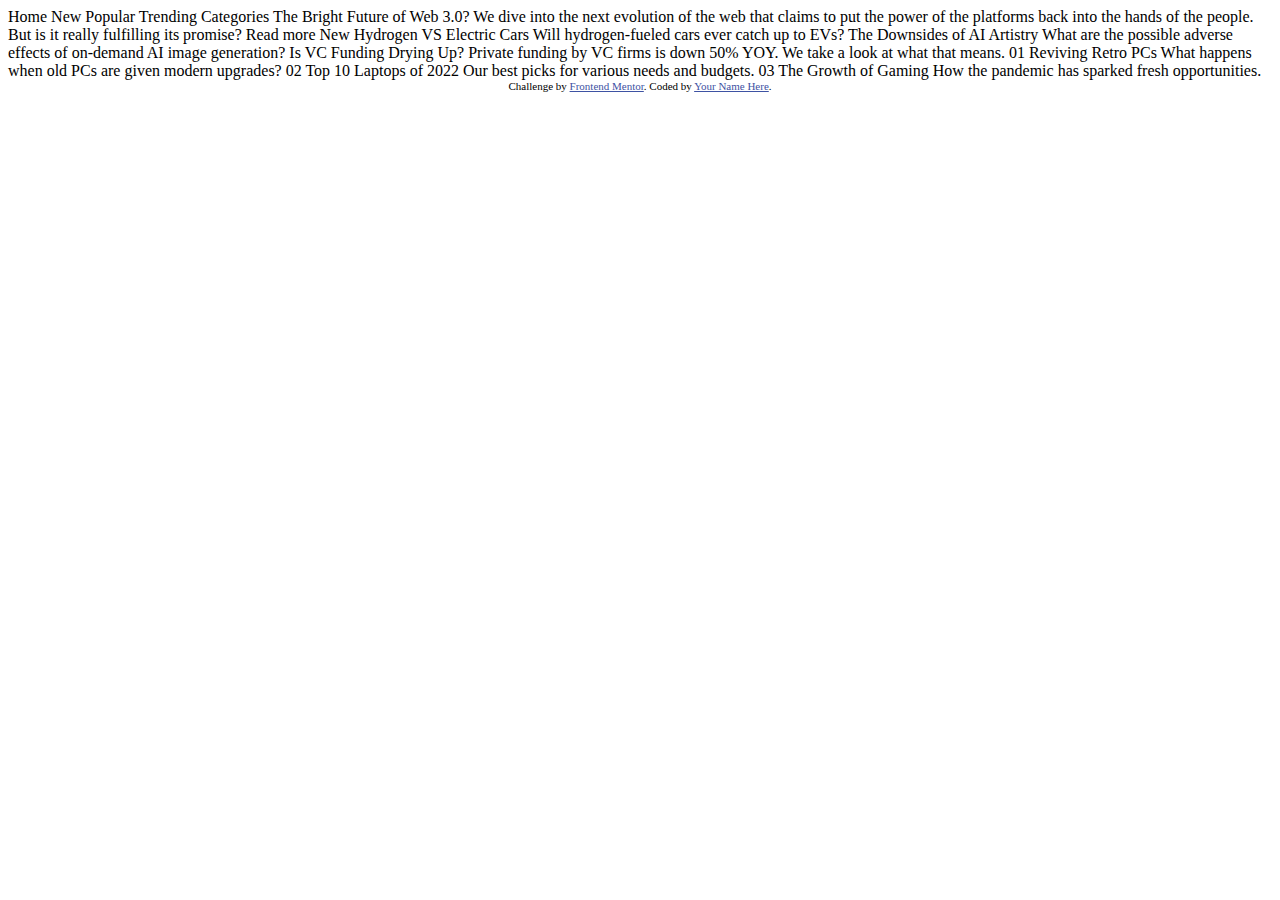
==== news-homepage-main/index.html @ ef5583aa "Starting a new project" ====
<!DOCTYPE html>
<html lang="en">
<head>
  <meta charset="UTF-8">
  <meta name="viewport" content="width=device-width, initial-scale=1.0"> <!-- displays site properly based on user's device -->

  <link rel="icon" type="image/png" sizes="32x32" href="./assets/images/favicon-32x32.png">
  
  <title>Frontend Mentor | News homepage</title>

  <!-- Feel free to remove these styles or customise in your own stylesheet 👍 -->
  <style>
    .attribution { font-size: 11px; text-align: center; }
    .attribution a { color: hsl(228, 45%, 44%); }
  </style>
</head>
<body>

  Home
  New
  Popular
  Trending
  Categories

  The Bright Future of Web 3.0?

  We dive into the next evolution of the web that claims to put the power of the platforms back into the hands of the people. 
  But is it really fulfilling its promise?

  Read more

  New 

  Hydrogen VS Electric Cars
  Will hydrogen-fueled cars ever catch up to EVs?

  The Downsides of AI Artistry
  What are the possible adverse effects of on-demand AI image generation?

  Is VC Funding Drying Up?
  Private funding by VC firms is down 50% YOY. We take a look at what that means.

  01
  Reviving Retro PCs
  What happens when old PCs are given modern upgrades?

  02
  Top 10 Laptops of 2022
  Our best picks for various needs and budgets.

  03
  The Growth of Gaming
  How the pandemic has sparked fresh opportunities.
  
  <div class="attribution">
    Challenge by <a href="https://www.frontendmentor.io?ref=challenge" target="_blank">Frontend Mentor</a>. 
    Coded by <a href="#">Your Name Here</a>.
  </div>
</body>
</html>
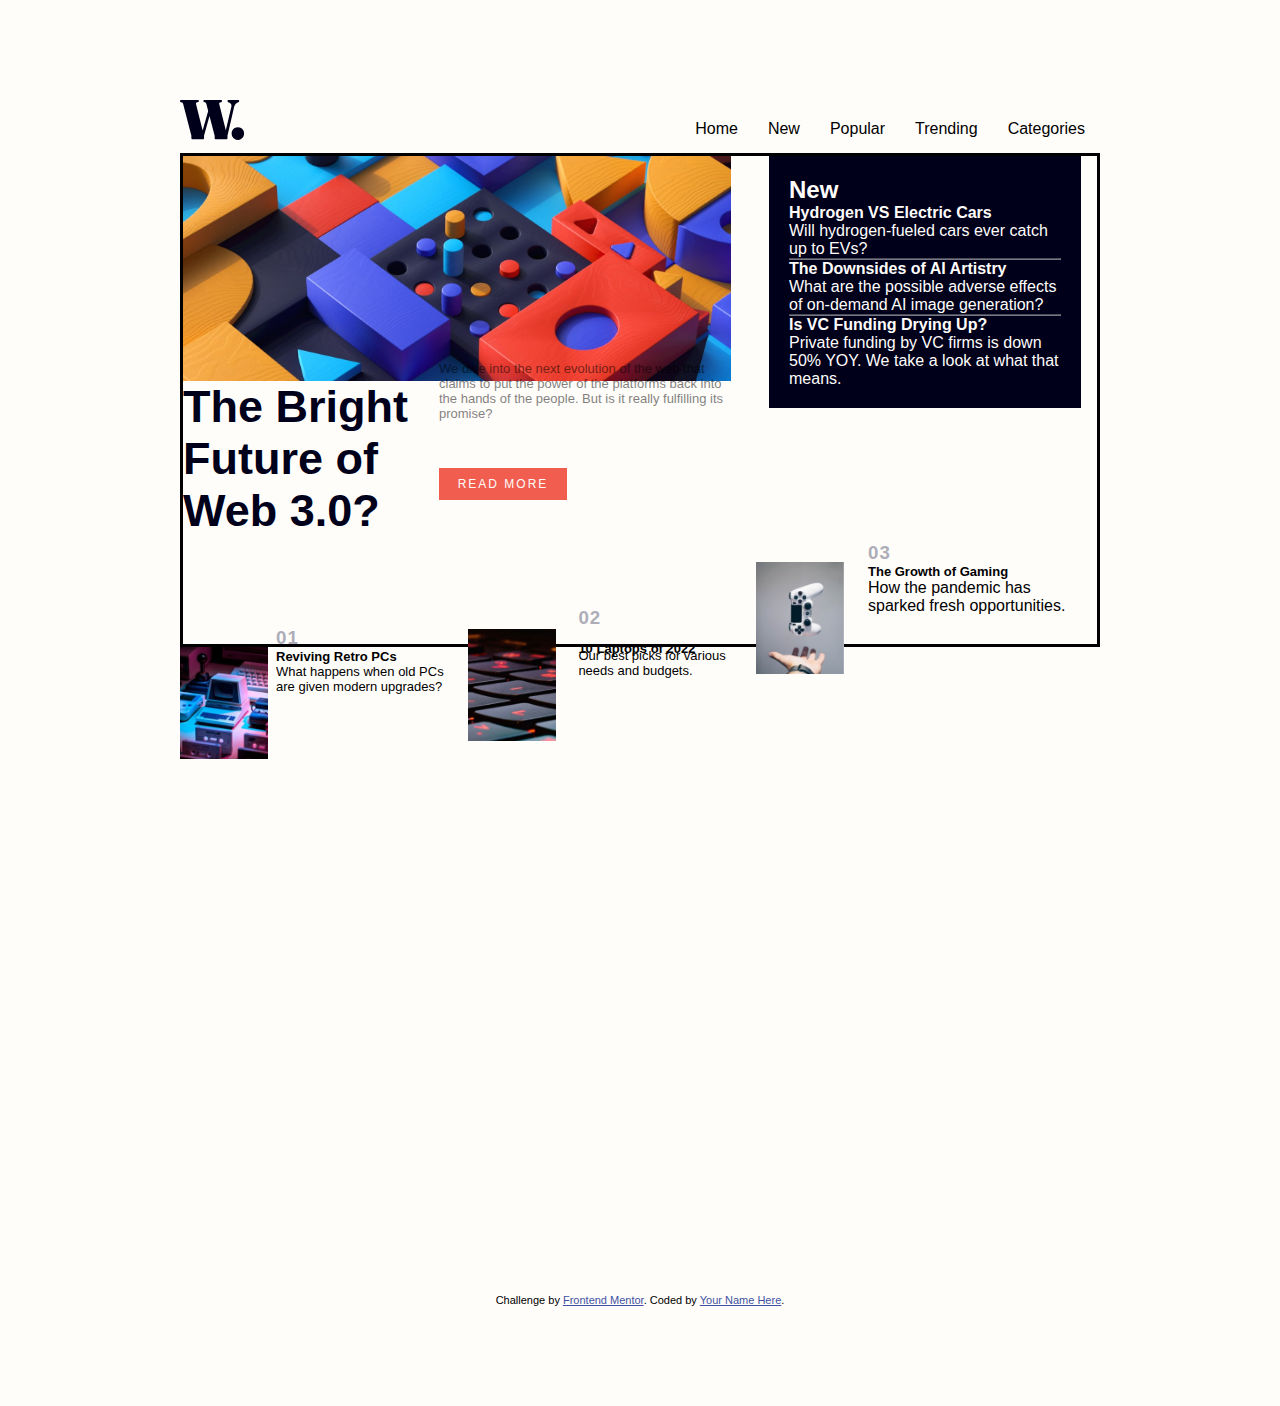
==== commit acdc25c0: "finished something" ====
--- a/news-homepage-main/index.html
+++ b/news-homepage-main/index.html
@@ -5,6 +5,11 @@
   <meta name="viewport" content="width=device-width, initial-scale=1.0"> <!-- displays site properly based on user's device -->
 
   <link rel="icon" type="image/png" sizes="32x32" href="./assets/images/favicon-32x32.png">
+  <link rel="stylesheet" href="desktop.css">
+  <!-- <link href="mobile.css" rel="stylesheet" media="all and (max-width: 780px)" /> -->
+  <!-- <link href="desktop.css" rel="stylesheet" media="all and (max-width: 1400px)" /> -->
+  <link rel="./index.html">
+  <link rel="import" href="component.html">
   
   <title>Frontend Mentor | News homepage</title>
 
@@ -15,42 +20,72 @@
   </style>
 </head>
 <body>
+  <div class="logo"><img src="./assets/images/logo.svg" ></div>
 
-  Home
-  New
-  Popular
-  Trending
-  Categories
+<div class="navbar">
+  <ul>
+    <li>Categories</li> 
+    <li>Trending</li> 
+    <li>Popular</li>
+    <li>New</li>
+ <li>Home</li> 
+</ul>
+</div>
+<div class="main-wrapper grid-container">
+<div class="grid-container">
+  <div class="grid-item one">
+    <img class="pic" src="./assets/images/image-web-3-desktop.jpg">
+  </div>
+  <div class="grid-item two">
+    <h2><p>New</p></h2>
+    <h4>Hydrogen VS Electric Cars</h4>
+    <p>Will hydrogen-fueled cars ever catch up to EVs?</p>
+    <hr>
+    <h4><p>The Downsides of AI Artistry</p></h4>
+    <p>What are the possible adverse effects of on-demand AI image generation?</p>
+    <hr>
+    <h4><p>Is VC Funding Drying Up?</p></h4>
+    <p>Private funding by VC firms is down 50% YOY. We take a look at what that means.</p>
+  </div>
+  <div class="grid-item three">
+    <h1 id="den">The Bright Future of Web 3.0?</h1>
+  </div>  
+  <div class="grid-item four">
+    We dive into the next evolution of the web that claims to put the power of the platforms back into the hands of the people.  But is it really fulfilling its promise?
+    <br><br>
+  </div>
+  <button class="read">Read more</button>
+  </div>
+  </div>
+  <div class="grid-item five">
+    <img class="pc" src="./assets/images/image-retro-pcs.jpg">
+  </div>
+  <div class="grid-item six">
+     <h3><p class="fiestpic">01</p></h3>
+<h4 class="firstpic"><p>Reviving Retro PCs</p></h4>
+ <p class="fest">What happens when old PCs are given modern upgrades?</p>
+  </div>
+  <div class="grid-item seven">
+    <img class="seven"src="./assets/images/image-top-laptops.jpg">
+  </div>
+  <div class="grid-item eight">
+   <h3><p class="siestpic">02</p>
+<h4 class="secpic"><p>10 Laptops of 2022</p></h4>
+<p class="sed">Our best picks for various needs and budgets.</p>
+  </div>
+  <div class="grid-item nine">
+    <img class="nine"src="./assets/images/image-gaming-growth.jpg">
+  </div>
+  <div class="sce">
+  <h3 class="we"><p>03</p>
+  <h4 class="be"><p>The Growth of Gaming</p></h4>
+  <p>How the pandemic has sparked fresh opportunities.</p>
+  </div>
+</div>
 
-  The Bright Future of Web 3.0?
-
-  We dive into the next evolution of the web that claims to put the power of the platforms back into the hands of the people. 
-  But is it really fulfilling its promise?
-
-  Read more
-
-  New 
-
-  Hydrogen VS Electric Cars
-  Will hydrogen-fueled cars ever catch up to EVs?
-
-  The Downsides of AI Artistry
-  What are the possible adverse effects of on-demand AI image generation?
-
-  Is VC Funding Drying Up?
-  Private funding by VC firms is down 50% YOY. We take a look at what that means.
-
-  01
-  Reviving Retro PCs
-  What happens when old PCs are given modern upgrades?
-
-  02
-  Top 10 Laptops of 2022
-  Our best picks for various needs and budgets.
-
-  03
-  The Growth of Gaming
-  How the pandemic has sparked fresh opportunities.
+ 
+ 
+ 
   
   <div class="attribution">
     Challenge by <a href="https://www.frontendmentor.io?ref=challenge" target="_blank">Frontend Mentor</a>. 
--- a/news-homepage-main/desktop.css
+++ b/news-homepage-main/desktop.css
@@ -0,0 +1,193 @@
+*{
+    margin: 0;
+    padding: 0;
+}
+.gridcontainer{
+    display: grid;
+    grid-template-columns: 1fr 1fr 1fr;
+}
+body{
+    padding: 20px;
+    margin: 5rem 10rem 5rem 10rem;
+    background-color: hsl(36, 100%, 99%);
+    font-family: 'Inter',sans-serif;
+}
+
+
+.logo{
+width: 20px;
+}
+
+.navbar{
+    justify-content: top;
+    margin-top: -1.5rem;
+
+}
+
+ul {    
+    list-style-type: none;
+    margin: 0;
+    padding: 0;
+    overflow: hidden;
+  }
+  
+  li {
+    float: right;
+    padding: 0px 15px 15px 15px;
+  }
+  
+ li:hover{
+    color: hsl(35, 77%, 62%);
+    cursor: pointer;
+ } 
+
+ .main-wrapper{
+    border-style: solid;
+ }
+
+ .pic{
+    margin: none;
+    float: left;
+    width: 60% ;
+ }
+ .two{
+    width: 30%;
+    float: right\;
+ }
+
+ .two{
+    width: 17rem;
+    color: hsl(36, 100%, 99%);
+    background-color: hsl(240, 100%, 5%);
+    padding: 20px;
+    float: right;
+    margin-right: 1rem;
+    /* margin-top: -1.7rem; */
+ }
+
+ hr{
+    opacity: 50%;
+    height: 0.1px;
+ }
+
+ .three{
+    width: 15rem;
+    font-size: large;
+    color: hsl(240, 100%, 5%);
+ }
+ #den{
+    font-size: 45px;
+    font-weight: xx large;
+    font-style: bold;
+ }
+
+.four{
+    width: 18rem;
+    font-size: small;
+    position: relative;
+    left: 16rem;
+    bottom: 11rem;
+    opacity: 50%;
+}
+.read{
+    position: relative;
+    left: 16rem;
+    bottom: 9rem;
+    height: 2rem;
+    width: 8rem;
+    letter-spacing: 2px;
+    color: hsl(36, 100%, 99%);
+    border: none;
+    background-color: hsl(5, 85%, 63%);
+    text-transform: uppercase;
+    font-size: 12px;
+}
+.pc{
+    height: 7rem;
+}
+.six{
+    position: relative;
+    left: 6rem;
+    bottom: 8.5rem;
+    width: 11rem;
+    height: 8rem;
+}
+.fiestpic{
+    color: hsl(236, 13%, 42%);
+    letter-spacing: 1px;
+    font-style: bold;
+    opacity: 50%;
+}
+.firstpic{
+    font-size: small;
+}
+.fest{
+    font-size: small;
+}
+
+.seven{
+    position: relative;
+    left: 9rem;
+    bottom: 8.2rem;
+    height: 7rem;
+}
+
+.siestpic{
+    position: relative;
+    left: 24.9rem;
+    bottom: 24.8rem;
+    color: hsl(236, 13%, 42%);
+    letter-spacing: 1px;
+    font-style: bold;
+    opacity: 50%;
+}
+
+.secpic{
+    position: relative;
+    left: 24.9rem;
+    bottom: 24rem;
+    font-size: small;
+}
+.sed{
+    position: relative;
+    left: 24.9rem;
+    bottom: 24.5rem;
+    font-size: small;
+    width: 10rem;
+}
+.nine{
+    position: relative;
+    left: 18rem;
+    bottom: 15.9rem;
+    height: 7rem;
+}
+
+.sce{
+    position: relative;
+    left: 43rem;
+    bottom: 40rem;
+    height: 7rem;
+    width: 14rem;
+}
+
+.we{
+    color: hsl(236, 13%, 42%);
+    letter-spacing: 1px;
+    font-style: bold;
+    opacity: 50%;
+}
+
+.be{
+    font-size: small;
+}
+
+colors{ 
+color:hsl(35, 77%, 62%);
+color:hsl(5, 85%, 63%);
+color: hsl(36, 100%, 99%);
+color: hsl(233, 8%, 79%);
+color: hsl(236, 13%, 42%);
+color: hsl(240, 100%, 5%);
+ } 
+
+ --- a/news-homepage-main/mobile.css
+++ b/news-homepage-main/mobile.css
@@ -0,0 +1,237 @@
+*{
+padding: 1px;
+margin: 1px;
+box-sizing: border-box;
+font-family: "Inter", sans-serif;
+}
+
+.container{
+    padding: 1rem;
+    display: flex;
+    align-items: center;
+    margin-right: 10px;
+    justify-content: space-between;
+  }
+  
+ #input{
+    display: none;
+  }
+  
+  
+ .navbar{
+    display: none;
+    background-color: hsla(240, 100%, 5%, 0.442);
+    position: absolute;
+    top: 0;
+    bottom: 0;
+    left: 0;
+    right: 0;
+    transition:  ease-in-out cubic-bezier(0.075, 0.82, 0.165, 1);
+    justify-content: space-between;
+  }
+
+.menucontainer{
+    position: relative;
+    display: block;
+    width: 32px;
+    margin-left: auto;
+    margin-right: 0;
+    justify-content: space-between;
+  }
+  
+.classlist{
+    position: absolute;
+    background-color: hsla(36, 100%, 99%);
+    top: 0;
+    left: 25%;
+    bottom: 0;
+    width: 100%;
+    padding: 30% 2rem;
+  }
+  
+.listitems{
+    list-style: none;
+    margin-bottom: 200px;
+    font-size: large;
+  }
+  
+.listlink{
+    text-decoration: none;
+    color: hsl(240, 100%, 5%);
+    display: block;
+  }
+  
+.menuButton{
+    position: absolute;
+    z-index: 1000;
+    justify-content: space-between;
+  }
+  
+.hamburger{
+    background-color: black;
+    display: block;
+    width: 2rem;
+    position: absolute;
+    left: 12rem;
+    z-index: 1000;
+    height: 3px;
+    justify-content: space-between;
+    justify-items: center;
+    bottom: -5px;
+    
+  }
+  
+.hamburger::after{
+    content: "";
+    top: 6px;
+    background-color: black;
+    display: block;
+    width: 2rem;
+    position: relative;
+     text-align: center;
+    z-index: 1000;
+    height: 3px;
+    justify-content: space-between;
+    bottom: -5px;
+    justify-items: center;
+  }
+  
+.hamburger::before{
+    content: "";
+    top: -6px;
+    background-color: black;
+    display: block;
+    width: 2rem;
+    position: relative;
+    bottom: -5px;
+    z-index: 1000;
+    height: 3px;
+    justify-content: space-between;
+    justify-items: end;
+  }
+  
+.main_header{
+    display: flex;
+    justify-content: space-between;
+    align-items: center;
+  }
+  
+#input:checked{
+    position: absolute;
+    right: 1rem;
+    z-index: 1000;
+  }
+
+#input:checked ~ .menucontainer .hamburger{
+    transform: rotate(0.625turn);
+  }
+  
+#input:checked ~ .menucontainer .hamburger::before{
+    transform: rotate(90deg) translate(6px);
+  }
+  
+#input:checked ~ .menucontainer .hamburger::after{
+    opacity: 0;
+  }
+  
+ #input:checked + .navbar{
+    transform: translate(0%);
+    z-index: 500;
+    display: flex;
+    flex-direction: column;
+  }
+
+
+.wrapper .img  img{
+   max-width: 100%; 
+  }
+
+  .wrapper .img{
+    height: 50%;
+  }
+
+  h1{
+    font-size: 45px;
+    font-weight: bolder;
+    font-style: larger;
+  
+  }
+  
+  p{
+    color:  hsl(236, 13%, 42%);
+    font-size: smaller;
+  }
+
+  .a{
+    display: block;
+    border: 1px solid  hsl(5, 85%, 63%);
+    width: 150px;
+    text-align: center;
+    padding: 5px 5px 5px 5px;
+    text-decoration: none;
+    color: white;
+    background-color: hsl(5, 85%, 63%); 
+    margin-top: 20px;
+    letter-spacing: 3px;
+  }
+
+  h3{
+    font-weight:  large;
+    font-style: bold;
+    font-size: 45px;
+    color: hsl(35, 77%, 62%);
+  }
+
+  .item{
+        border: 1px solid  hsl(240, 100%, 5%);
+        padding: 10px 10px 10px 10px;
+        background-color: hsl(240, 100%, 5%);
+        padding: 10px 10px 10px 10px;
+        margin: 10px 10px 10px 10px;
+        height: 500px;
+  }
+
+  h4{
+     color: hsl(36, 100%, 99%);
+     margin-top: 10px;
+
+  }
+
+  p{
+    color: hsl(236, 13%, 42%);
+    margin-top: 30px;
+  }
+
+  .note{
+    margin-top: 10px;
+  }
+
+ /* hr{
+   opacity: 50%;
+   height: 0.1px;
+  }*/
+
+  .pic{
+    width: 25%;
+    display: inline-block;
+    height: 150px;
+  }
+  
+  .center{
+    margin-top: 5px;
+    padding: 5px;
+    display: inline-block;
+    margin-bottom: 20px;
+  }
+  
+  .text{
+    display: inline-block;
+  }
+  
+  .index{
+    color: grey;
+  }
+
+  @media screen and (min-width: 375px;){
+    
+  }--- a/news-homepage-main/desktop.css
+++ b/news-homepage-main/desktop.css
@@ -0,0 +1,193 @@
+*{
+    margin: 0;
+    padding: 0;
+}
+.gridcontainer{
+    display: grid;
+    grid-template-columns: 1fr 1fr 1fr;
+}
+body{
+    padding: 20px;
+    margin: 5rem 10rem 5rem 10rem;
+    background-color: hsl(36, 100%, 99%);
+    font-family: 'Inter',sans-serif;
+}
+
+
+.logo{
+width: 20px;
+}
+
+.navbar{
+    justify-content: top;
+    margin-top: -1.5rem;
+
+}
+
+ul {    
+    list-style-type: none;
+    margin: 0;
+    padding: 0;
+    overflow: hidden;
+  }
+  
+  li {
+    float: right;
+    padding: 0px 15px 15px 15px;
+  }
+  
+ li:hover{
+    color: hsl(35, 77%, 62%);
+    cursor: pointer;
+ } 
+
+ .main-wrapper{
+    border-style: solid;
+ }
+
+ .pic{
+    margin: none;
+    float: left;
+    width: 60% ;
+ }
+ .two{
+    width: 30%;
+    float: right\;
+ }
+
+ .two{
+    width: 17rem;
+    color: hsl(36, 100%, 99%);
+    background-color: hsl(240, 100%, 5%);
+    padding: 20px;
+    float: right;
+    margin-right: 1rem;
+    /* margin-top: -1.7rem; */
+ }
+
+ hr{
+    opacity: 50%;
+    height: 0.1px;
+ }
+
+ .three{
+    width: 15rem;
+    font-size: large;
+    color: hsl(240, 100%, 5%);
+ }
+ #den{
+    font-size: 45px;
+    font-weight: xx large;
+    font-style: bold;
+ }
+
+.four{
+    width: 18rem;
+    font-size: small;
+    position: relative;
+    left: 16rem;
+    bottom: 11rem;
+    opacity: 50%;
+}
+.read{
+    position: relative;
+    left: 16rem;
+    bottom: 9rem;
+    height: 2rem;
+    width: 8rem;
+    letter-spacing: 2px;
+    color: hsl(36, 100%, 99%);
+    border: none;
+    background-color: hsl(5, 85%, 63%);
+    text-transform: uppercase;
+    font-size: 12px;
+}
+.pc{
+    height: 7rem;
+}
+.six{
+    position: relative;
+    left: 6rem;
+    bottom: 8.5rem;
+    width: 11rem;
+    height: 8rem;
+}
+.fiestpic{
+    color: hsl(236, 13%, 42%);
+    letter-spacing: 1px;
+    font-style: bold;
+    opacity: 50%;
+}
+.firstpic{
+    font-size: small;
+}
+.fest{
+    font-size: small;
+}
+
+.seven{
+    position: relative;
+    left: 9rem;
+    bottom: 8.2rem;
+    height: 7rem;
+}
+
+.siestpic{
+    position: relative;
+    left: 24.9rem;
+    bottom: 24.8rem;
+    color: hsl(236, 13%, 42%);
+    letter-spacing: 1px;
+    font-style: bold;
+    opacity: 50%;
+}
+
+.secpic{
+    position: relative;
+    left: 24.9rem;
+    bottom: 24rem;
+    font-size: small;
+}
+.sed{
+    position: relative;
+    left: 24.9rem;
+    bottom: 24.5rem;
+    font-size: small;
+    width: 10rem;
+}
+.nine{
+    position: relative;
+    left: 18rem;
+    bottom: 15.9rem;
+    height: 7rem;
+}
+
+.sce{
+    position: relative;
+    left: 43rem;
+    bottom: 40rem;
+    height: 7rem;
+    width: 14rem;
+}
+
+.we{
+    color: hsl(236, 13%, 42%);
+    letter-spacing: 1px;
+    font-style: bold;
+    opacity: 50%;
+}
+
+.be{
+    font-size: small;
+}
+
+colors{ 
+color:hsl(35, 77%, 62%);
+color:hsl(5, 85%, 63%);
+color: hsl(36, 100%, 99%);
+color: hsl(233, 8%, 79%);
+color: hsl(236, 13%, 42%);
+color: hsl(240, 100%, 5%);
+ } 
+
+ 